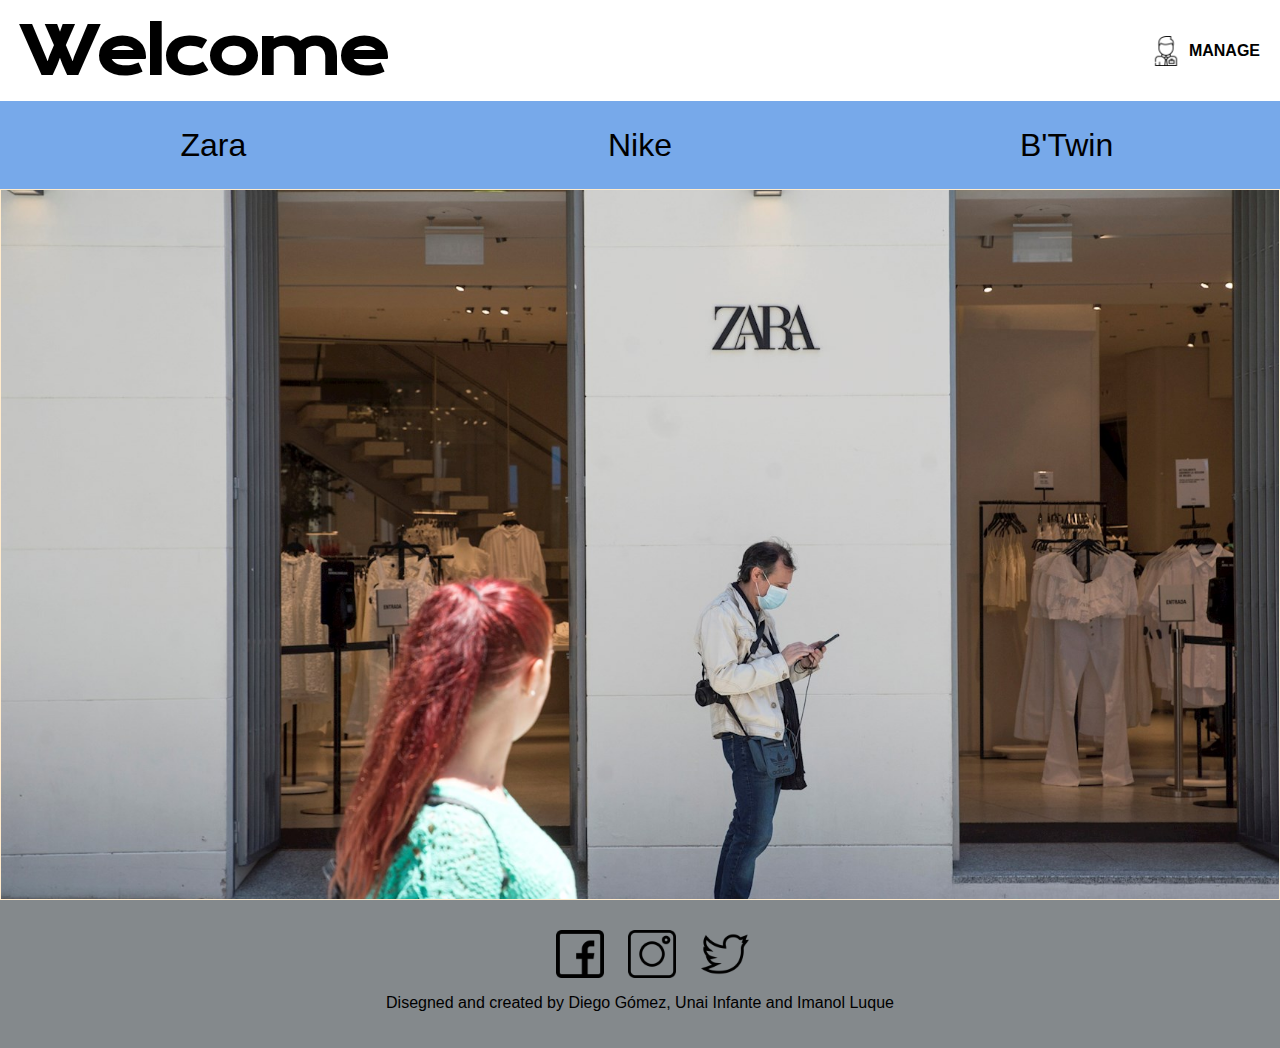
==== frontend_V1/frontend_V6/index.html @ 3108f4fe "Frontend_V6" ====
<!DOCTYPE html>
<html lang="en">
<head>
    <meta charset="UTF-8">
    <link rel="stylesheet" href="estilo.css">
    <meta name="viewport" content="width=device-width, initial-scale=1.0">
    <script src="app.js"></script>
    <title>Reto 2</title>
</head>
<body>
    <header>
        <h1>Welcome</h1>
        <div>
            <img src="img/Logos/gerente.png" />
            <h2>Manage</h2>
        </div>
    </header>
        <nav>
            <ul>
                <li class="names"><a href="#">Zara</a></li>
                <li class="names"><a href="#">Nike</a></li>
                <li class="names"><a href="#">B'Twin</a></li>
            </ul>
        </nav>
            <main>
                <div class="slider">
                    <ul>
                        <li id="slide1"><img src="img/Fotos/slider/slide1.jpg"></li>
                        <li id="slide2"><img src="img/Fotos/slider/slide2.jpg"></li>
                        <li id="slide3"><img src="img/Fotos/slider/slide3.jpg"></li>
                        <li id="slide4"><img src="img/Fotos/slider/slide4.jpg"></li>
                        <li id="slide5"><img src="img/Fotos/slider/slide5.jpg"></li>
                        <li id="slide6"><img src="img/Fotos/slider/slide6.jpg"></li>
                        <li id="slide7"><img src="img/Fotos/slider/slide7.jpg"></li>
                        <li id="slide8"><img src="img/Fotos/slider/slide8.jpg"></li>
                        <li id="slide9"><img src="img/Fotos/slider/slide9.jpg"></li>
                       
                    </ul>
                </div>
            </main>
    <footer>
        <div class="logos">
            <img src="img/Logos/facebook.png" alt="facebook">
            <img src="img/Logos/instagram.png" alt="instagram">
            <img src="img/Logos/twitter.png" alt="twitter">
        </div>
        <div class="footerText">
            <p>Disegned and created by Diego Gómez, Unai Infante and Imanol Luque</p>
        </div>
    </footer>
</body>
</html>
---- frontend_V1/frontend_V6/estilo.css ----
*{
    
}
@font-face{
    font-family: kronaOne;
    src: url("KronaOne.ttf");
}
body{
    margin:0;
    width:100%;
    /*height: 40vh;*/
    font-family: -apple-system, BlinkMacSystemFont, 'Segoe UI', Roboto, Oxygen, Ubuntu, Cantarell, 'Open Sans', 'Helvetica Neue', sans-serif;
    overflow-x: hidden;
    /*background-color: bisque;*/
    /*background-image: url(img/fondo.jpg);*/
    background-repeat: no-repeat;
    background-size: cover;
}

header{
    display: flex;
    justify-content: space-between;
   
}

h1{
    animation: scale-up-center 0.4s cubic-bezier(0.390, 0.575, 0.565, 1.000) both;
    font-size: 4em;
    text-align: center;
    letter-spacing: -4px;
    margin:0; font-family: kronaOne;
    padding:10px 20px;
    /*color:#0f4a7f;*/
}
header div{
    
    display:flex;
    align-items: center;
    padding:0 20px;
}

header div:hover{
    background: #f4b894;
}
header img{

    width:30px;
    margin-right:0.5em;
}
header h2{
    text-transform: uppercase;
    font-size: 1em;
}

 @-webkit-keyframes scale-up-center {
    0% {
      -webkit-transform: scale(0.5);
              transform: scale(0.5);
    }
    100% {
      -webkit-transform: scale(1);
              transform: scale(1);
    }
  }
  @keyframes scale-up-center {
    0% {
      -webkit-transform: scale(0.5);
              transform: scale(0.5);
    }
    100% {
      -webkit-transform: scale(1);
              transform: scale(1);
    }
  }
  
nav{
    width: 100%;
    background-color: rgb(238, 227, 213);
    display: flex;
    animation-name: nav;
    animation-duration: 6s;
    background:#77a9ea;
}
nav ul{
    display: flex;
    width:100%;
    padding: 0;
    margin: 0;
    justify-content: space-around;
}
nav ul li{
    width: 33.3%;
    list-style: none;
  
}
nav ul li:hover{
    background:#618bbe;
}
a{
    text-decoration: none;
    display: flex;
    justify-content: center;
    font-size: 2em;
    color:#000000;
    padding:0.8em;

    
}

#subMenuList{
    margin-top: 2em;
    font-size: 0.6em;
}

main{
    height: calc(100vh - 189px);
    border: solid blanchedalmond 1px;
    background-color: rgb(238, 227, 213);
    opacity: 100%;
    animation-name: main;
    animation-duration: 6s;
    margin: 0;
    padding: 0;
    box-sizing: border-box;
    overflow: hidden;
}

@keyframes change{
    0%{margin-left: 0%;}
    10%{margin-left: 0%;}

    15%{margin-left: -120%;}
    25%{margin-left: -120%;}

    30%{margin-left: -230%;}
    40%{margin-left: -230%;}

    45%{margin-left: -340%;}
    55%{margin-left: -340%;}
    
    60%{margin-left: -450%;}
    70%{margin-left: -450%;}

    75%{margin-left: -560%;}
    85%{margin-left: -560%;}
    
    90%{margin-left: -670%;}
    100%{margin-left: -670%;}

}
.slider{
    width: 100%;
    margin: auto;
}

.slider ul{
    display: flex; 
    padding: 0;
    margin:0;
    width: 1000%;
    animation: change 20s infinite alternate linear;
}
.slider li{
        width: 100%;
        list-style: none;
        height: calc(100vh - 189px);
        display: flex;
        width:100%;
}

.slider img{
    object-fit: cover;
    object-position: center center;
    min-height: 100%;
    width: 100%;
}




footer{
    background-color: #84898c;
    padding: 20px;
}
footer img{
    width: 3em;
    margin-left: 2%;
    margin-top: 10px;
    display: flex;
    justify-content: space-around;
}
.footerText{
    text-align: center;
    animation-duration: 6s;
}

.logos{
    
    display: flex;
    justify-content: center;
}

/* ZARA*/

.mainZara{
    height: 100%;
}
main h3{
    font-size: 1.5em;
    font-weight: lighter;
    margin-left: 30px;
 }
.boxShop{
    display: flex;
    justify-content: space-between;
    margin-right: 35px;
 
}

.gridZara {
    display: grid;
    grid-row-gap: 1em;
    grid-template-columns: 25% 25% 25% 25%;
    grid-template-rows: 25% 25% 25% 25%;
    padding: 2em;
}

.grid-item {
    border: 1px solid rgba(0, 0, 0, 0.8);
    font-size: 14px;
    text-align: center;
    width: 100%;
    height: 100%;
}

.footerZara{
    background-color:#A48E80;
    padding: 20px;
}
#carrito{
    width: 2em;
    margin-right: 10px;
    margin-top: 10px;

}

/*MANAGER*/
#h1Manager{
    background-color: #618bbe;
}
#h1Manager h1{
    color: white;
}
.managerSection{
    width: 20%;
    padding: 10px;
    background-color:#B5C7D3 ;
    height: 100%;
}

.managerSection ul{
    width: 100%;
 }

.managerList{
    display: inline-block;
    justify-content: space-between;
    text-decoration: none;
    padding: 20px;
    margin-left: -20px;
    
    

}
.managerSection ul li:hover{
    background-color:#F2D6AE;
    width: 70%;

  
}
.mainManager{
    display: flex;
    width: 100%;
    background-color: white;
    
}
.footerManager{
    background-color: #0F4C82;
}
#Form h3{
    margin-left: 30;
    font-weight: bold;
    font-size: 2em;
}
#Form{
    width: 100%;
    text-decoration: none;
}
#insertForm{
 
    margin-left: 30px;
    
}  
.formulario{
    display: grid;
    grid-template-columns: 1fr 1fr;
    width: 80%;
    gap: 20px;

}

.formulario_label{
    display: block;
    font-weight: 700;
    padding: 10px;
    cursor: pointer;
}

.formulario_group_input{
    position: relative;

}
.formulario_input{
    width: 100%;
    height: 45px;
    line-height: 45px;
}
.formulario_input:focus{
    border: 3px solid #0075ff;
    outline: none;
    box-shadow: 3px 0px 30px rgba(163, 163, 163, 0.4);

}
.formulario_input_error{
    font-size: 12px;
    margin-bottom: 0;
    display: none;
}

.formulario_input_error-active{
    display: block;
}

.formulario__validacion-estado{
    position: absolute;
    right: 20px;
    bottom: 15px;
    z-index: 100;
    width: 15px;
    height: auto;
    opacity: 0;
}

.formulario_group_sendButton{
    display: flex;
    flex-direction: column;
    align-items: center;
    
}

.formulario_button{
    background-color: black;
    width: 30%;
    height: 45px;
    cursor: pointer;
    color: white;
    font-weight: bold;
    border: none;
    border-radius: 3px;
    transition: .1s ease all;
}
.formulario_group_correct .formulario__validacion-estado {
	color: #1ed12d;
	opacity: 1;
}

.formulario_group_incorrect .formulario_label {
	color: #bb2929;
}

.formulario_group_incorrect .formulario__validacion-estado {
	color: #bb2929;
	opacity: 1;
}

.formulario_group_incorrect .formulario_input {
	border: 3px solid #bb2929;
}


@media only screen and (max-width: 768px){
    h1{
        font-size: 2em;
        padding:20px;
    }
    
    main, .slider li {
        height: calc(100vh - 169px);
    }

}
   
@media only screen and (max-width: 425px){
    
        h1{
            font-size: 2em;
            text-align: center;
        }
        header h2{
            display:none;
        }
        header img{
            margin:0;
        }
        
        }
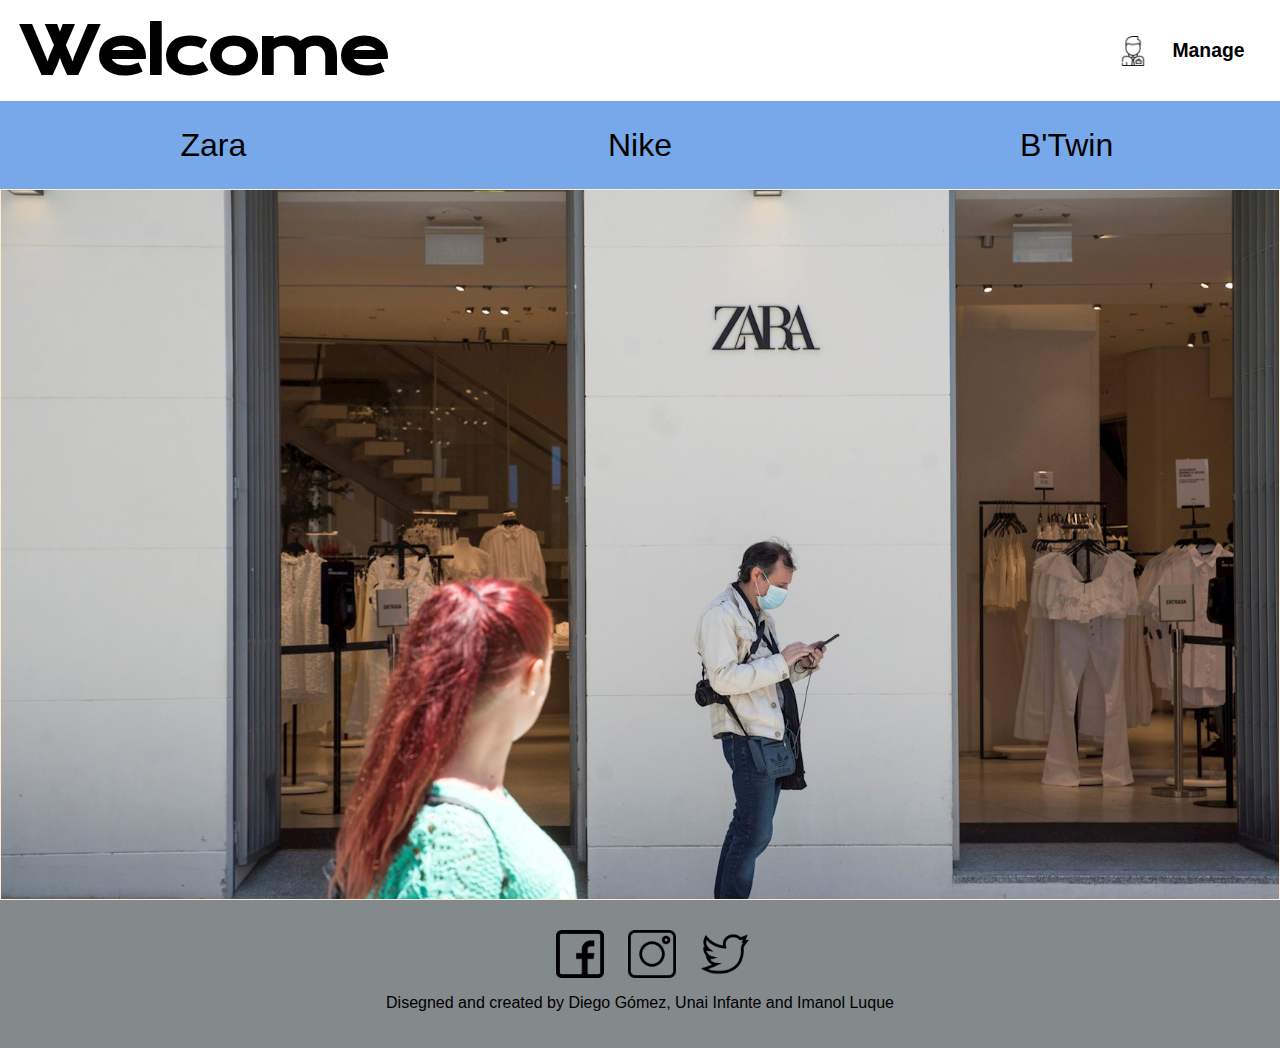
==== commit 96c5d6f3: "Frontend_V7" ====
--- a/frontend_V1/frontend_V6/index.html
+++ b/frontend_V1/frontend_V6/index.html
@@ -10,16 +10,16 @@
 <body>
     <header>
         <h1>Welcome</h1>
-        <div>
-            <img src="img/Logos/gerente.png" />
-            <h2>Manage</h2>
+        <div id="manage">
+            <img src="img/Logos/gerente.png"/>
+            <a id='manage' href="manager.html">Manage</a>
         </div>
     </header>
         <nav>
             <ul>
-                <li class="names"><a href="#">Zara</a></li>
-                <li class="names"><a href="#">Nike</a></li>
-                <li class="names"><a href="#">B'Twin</a></li>
+                <li class="names" id="Zara"><a href="zara.html">Zara</a></li>
+                <li class="names" id="Nike"><a href="nike.html">Nike</a></li>
+                <li class="names" id="Btwin"><a href="btwin.html">B'Twin</a></li>
             </ul>
         </nav>
             <main>
@@ -48,5 +48,6 @@
             <p>Disegned and created by Diego Gómez, Unai Infante and Imanol Luque</p>
         </div>
     </footer>
+
 </body>
 </html>--- a/frontend_V1/frontend_V6/estilo.css
+++ b/frontend_V1/frontend_V6/estilo.css
@@ -244,7 +244,101 @@
 
 }
 
+/* ESTILO NIKE*/
+
+.mainNike{
+    height: 100%;
+    background-color: #AF5C5C;
+}
+main h3{
+    font-size: 1.5em;
+    font-weight: lighter;
+    margin-left: 30px;
+ }
+.boxShop{
+    display: flex;
+    justify-content: space-between;
+    margin-right: 35px;
+ 
+}
+
+.gridNike {
+    display: grid;
+    grid-row-gap: 1em;
+    grid-template-columns: 25% 25% 25% 25%;
+    grid-template-rows: 25% 25% 25% 25%;
+    padding: 2em;
+    
+}
+
+.grid-item {
+    border: 1px solid rgba(0, 0, 0, 0.8);
+    font-size: 14px;
+    text-align: center;
+    width: 100%;
+    height: 100%;
+    background-color: white;
+}
+
+.footerNike{
+    background-color:#BB392D;
+    padding: 20px;
+}
+
+/* ESTILO BTWIN*/
+
+.mainBtwin{
+    height: 100%;
+    background-color: #197ACF;
+}
+main h3{
+    font-size: 1.5em;
+    font-weight: lighter;
+    margin-left: 30px;
+ }
+.boxShop{
+    display: flex;
+    justify-content: space-between;
+    margin-right: 35px;
+ 
+}
+
+.gridBtwin {
+    display: grid;
+    grid-row-gap: 1em;
+    grid-template-columns: 25% 25% 25% 25%;
+    grid-template-rows: 25% 25% 25% 25%;
+    padding: 2em;
+    
+}
+
+.grid-item {
+    border: 1px solid rgba(0, 0, 0, 0.8);
+    font-size: 14px;
+    text-align: center;
+    width: 100%;
+    height: 100%;
+    background-color: white;
+}
+
+.footerBtwin{
+    background-color:#0D3E69;
+    padding: 20px;
+}
+
+
 /*MANAGER*/
+#manage{
+    font-weight: bold;
+    font-size: 1.1em;
+}
+
+#manage2{
+    font-weight: bold;
+    font-size: 1.1em;
+    color: white;
+}
+
 #h1Manager{
     background-color: #618bbe;
 }
@@ -282,25 +376,50 @@
     display: flex;
     width: 100%;
     background-color: white;
+    height: 100vh;
     
 }
 .footerManager{
     background-color: #0F4C82;
 }
-#Form h3{
+.Form h3{
     margin-left: 30;
     font-weight: bold;
     font-size: 2em;
 }
-#Form{
+.Form{
     width: 100%;
     text-decoration: none;
+    position: relative;
+
+   
 }
 #insertForm{
  
     margin-left: 30px;
-    
-}  
+    visibility: visible;
+    position: absolute;
+
+    
+}
+#updateForm{
+    visibility: hidden;
+    margin-left: 30px;
+    position: absolute;
+
+}
+
+#deleteForm{
+    visibility: hidden;
+    margin-left: 30px;
+    position: absolute;
+    display: grid;
+    grid-template-columns: 1fr;
+    width: 50%;
+    gap: 20px;
+  
+}
+
 .formulario{
     display: grid;
     grid-template-columns: 1fr 1fr;
@@ -355,12 +474,14 @@
     display: flex;
     flex-direction: column;
     align-items: center;
+   
     
 }
 
 .formulario_button{
     background-color: black;
-    width: 30%;
+    width: 25%;
+    margin-left: -150px;
     height: 45px;
     cursor: pointer;
     color: white;
@@ -368,23 +489,7 @@
     border: none;
     border-radius: 3px;
     transition: .1s ease all;
-}
-.formulario_group_correct .formulario__validacion-estado {
-	color: #1ed12d;
-	opacity: 1;
-}
-
-.formulario_group_incorrect .formulario_label {
-	color: #bb2929;
-}
-
-.formulario_group_incorrect .formulario__validacion-estado {
-	color: #bb2929;
-	opacity: 1;
-}
-
-.formulario_group_incorrect .formulario_input {
-	border: 3px solid #bb2929;
+    margin-top: 2em;
 }
 
 
